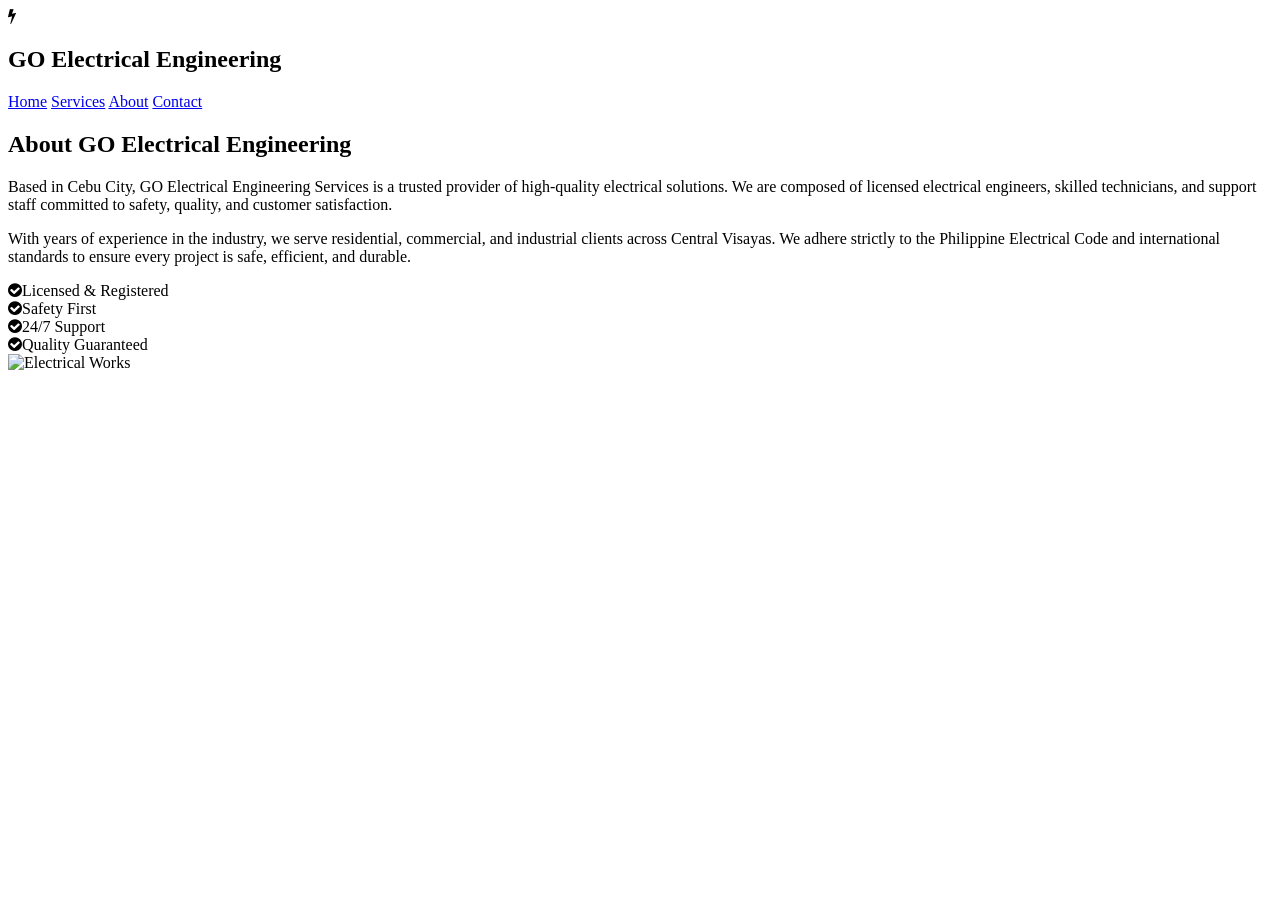
==== about.html @ 7d35654b "Add files via upload" ====
<!DOCTYPE html>
<html lang="en">
<head>
    <meta charset="UTF-8">
    <meta name="viewport" content="width=device-width, initial-scale=1.0">
    <title>About Us - GO Electrical</title>
    <script src="https://cdn.tailwindcss.com"></script>
    <link href="https://cdn.jsdelivr.net/npm/font-awesome@4.7.0/css/font-awesome.min.css" rel="stylesheet">
    <script>
        tailwind.config = { theme: { extend: { colors: { primary: '#0F52BA', secondary: '#FF6B00', dark: '#1E293B' } } } }
    </script>
</head>
<body class="font-sans text-gray-700 bg-gray-50">
    <!-- Navigation -->
    <nav class="fixed w-full bg-white/95 backdrop-blur-sm shadow-md z-50">
        <div class="container mx-auto px-4 py-3 flex justify-between items-center">
            <div class="flex items-center gap-2">
                <span class="text-primary text-2xl"><i class="fa fa-bolt"></i></span>
                <h1 class="text-xl font-bold text-primary">GO Electrical Engineering</h1>
            </div>
            <div class="hidden md:flex gap-8">
                <a href="index.html" class="font-medium hover:text-primary transition-colors">Home</a>
                <a href="services.html" class="font-medium hover:text-primary transition-colors">Services</a>
                <a href="about.html" class="font-medium text-primary transition-colors">About</a>
                <a href="contact.html" class="font-medium hover:text-primary transition-colors">Contact</a>
            </div>
        </div>
    </nav>

    <section class="py-32 bg-white">
        <div class="container mx-auto px-4 max-w-6xl">
            <div class="grid md:grid-cols-2 gap-12 items-center">
                <div>
                    <h2 class="text-[clamp(1.8rem,3vw,2.5rem)] font-bold text-dark mb-6">About GO Electrical Engineering</h2>
                    <p class="text-gray-600 mb-4">Based in Cebu City, GO Electrical Engineering Services is a trusted provider of high-quality electrical solutions. We are composed of licensed electrical engineers, skilled technicians, and support staff committed to safety, quality, and customer satisfaction.</p>
                    <p class="text-gray-600 mb-6">With years of experience in the industry, we serve residential, commercial, and industrial clients across Central Visayas. We adhere strictly to the Philippine Electrical Code and international standards to ensure every project is safe, efficient, and durable.</p>
                    <div class="grid grid-cols-2 gap-3">
                        <div class="flex items-center gap-2"><i class="fa fa-check-circle text-primary"></i><span>Licensed & Registered</span></div>
                        <div class="flex items-center gap-2"><i class="fa fa-check-circle text-primary"></i><span>Safety First</span></div>
                        <div class="flex items-center gap-2"><i class="fa fa-check-circle text-primary"></i><span>24/7 Support</span></div>
                        <div class="flex items-center gap-2"><i class="fa fa-check-circle text-primary"></i><span>Quality Guaranteed</span></div>
                    </div>
                </div>
                <div class="rounded-xl overflow-hidden shadow-xl">
                    <img src="https://images.unsplash.com/photo-1544197150-b99a580bb7a8?ixlib=rb-4.0.3&auto=format&fit=crop&w=600&q=80" alt="Electrical Works" class="w-full h-full object-cover">
                </div>
            </div>
        </div>
    </section>
</body>
</html>
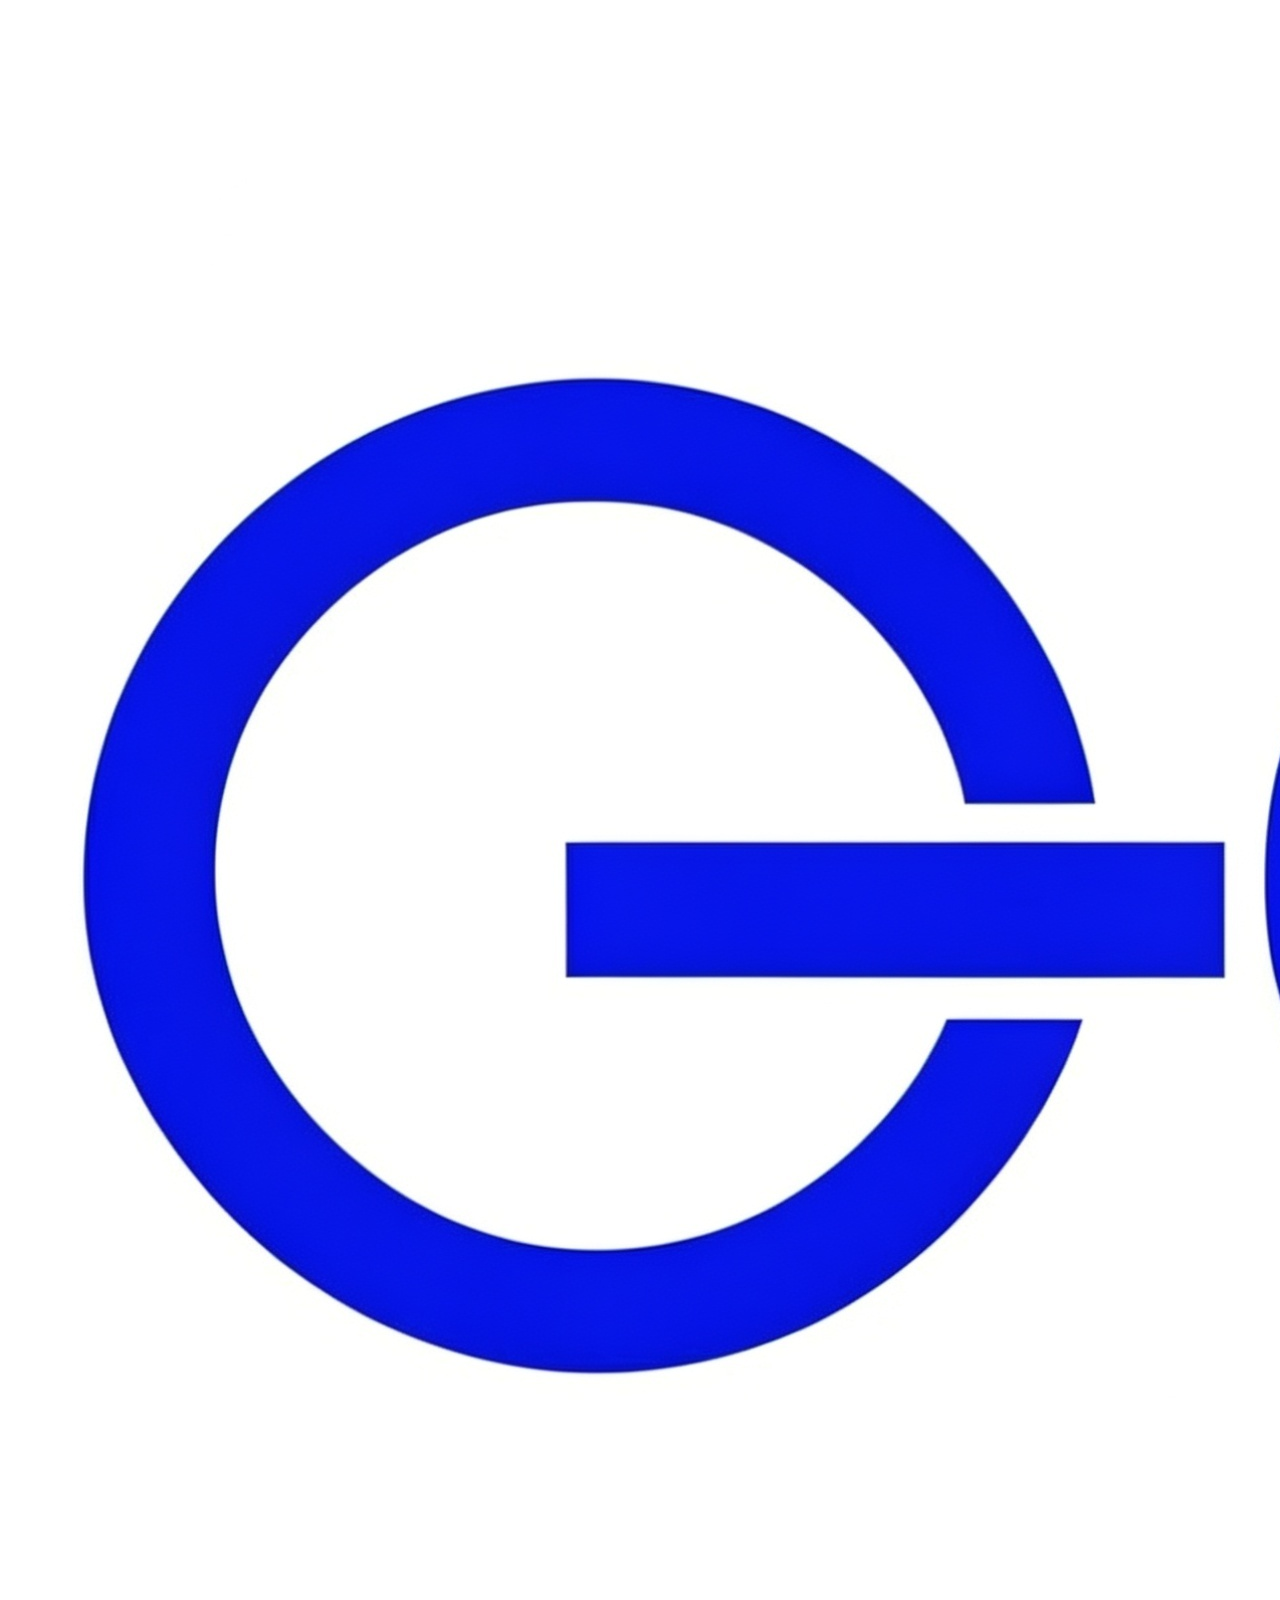
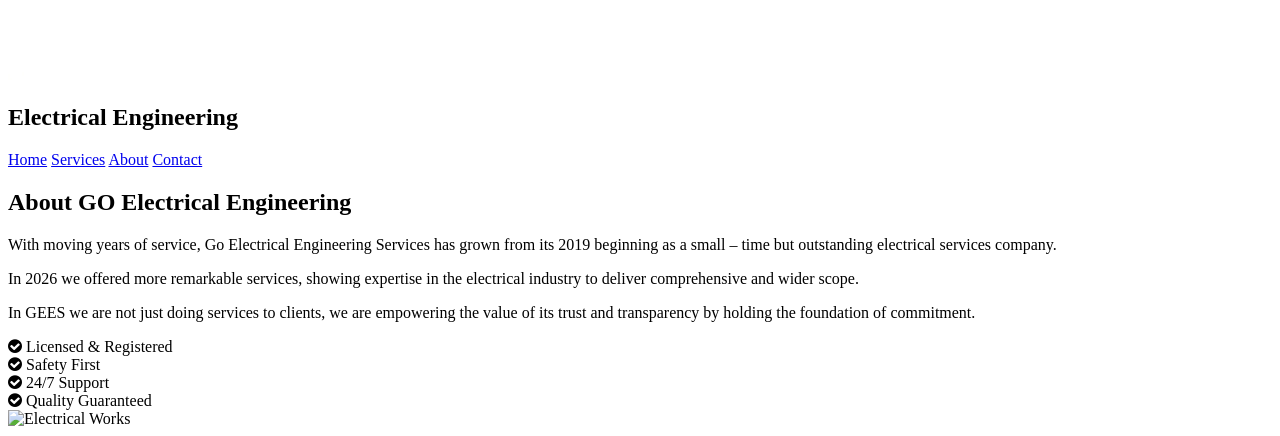
==== commit 5ef6e22f: "Update about.html" ====
--- a/about.html
+++ b/about.html
@@ -15,8 +15,8 @@
     <nav class="fixed w-full bg-white/95 backdrop-blur-sm shadow-md z-50">
         <div class="container mx-auto px-4 py-3 flex justify-between items-center">
             <div class="flex items-center gap-2">
-                <span class="text-primary text-2xl"><i class="fa fa-bolt"></i></span>
-                <h1 class="text-xl font-bold text-primary">GO Electrical Engineering</h1>
+                <img src="goelectrical.png" alt="GO" class="h-10 w-auto">
+                <h1 class="text-xl font-bold text-primary">Electrical Engineering</h1>
             </div>
             <div class="hidden md:flex gap-8">
                 <a href="index.html" class="font-medium hover:text-primary transition-colors">Home</a>
@@ -27,25 +27,47 @@
         </div>
     </nav>
 
-    <section class="py-32 bg-white">
-        <div class="container mx-auto px-4 max-w-6xl">
-            <div class="grid md:grid-cols-2 gap-12 items-center">
-                <div>
-                    <h2 class="text-[clamp(1.8rem,3vw,2.5rem)] font-bold text-dark mb-6">About GO Electrical Engineering</h2>
-                    <p class="text-gray-600 mb-4">Based in Cebu City, GO Electrical Engineering Services is a trusted provider of high-quality electrical solutions. We are composed of licensed electrical engineers, skilled technicians, and support staff committed to safety, quality, and customer satisfaction.</p>
-                    <p class="text-gray-600 mb-6">With years of experience in the industry, we serve residential, commercial, and industrial clients across Central Visayas. We adhere strictly to the Philippine Electrical Code and international standards to ensure every project is safe, efficient, and durable.</p>
-                    <div class="grid grid-cols-2 gap-3">
-                        <div class="flex items-center gap-2"><i class="fa fa-check-circle text-primary"></i><span>Licensed & Registered</span></div>
-                        <div class="flex items-center gap-2"><i class="fa fa-check-circle text-primary"></i><span>Safety First</span></div>
-                        <div class="flex items-center gap-2"><i class="fa fa-check-circle text-primary"></i><span>24/7 Support</span></div>
-                        <div class="flex items-center gap-2"><i class="fa fa-check-circle text-primary"></i><span>Quality Guaranteed</span></div>
-                    </div>
-                </div>
-                <div class="rounded-xl overflow-hidden shadow-xl">
-                    <img src="https://images.unsplash.com/photo-1544197150-b99a580bb7a8?ixlib=rb-4.0.3&auto=format&fit=crop&w=600&q=80" alt="Electrical Works" class="w-full h-full object-cover">
-                </div>
-            </div>
+   <section class="py-32 relative bg-cover bg-center bg-no-repeat" style="background-image: url('electrical9.png');">
+  <div class="container mx-auto px-4 max-w-6xl relative z-10">
+    <div class="grid md:grid-cols-2 gap-6 items-center">
+      <div>
+        <h2 class="text-[clamp(1.8rem,3vw,2.2rem)] font-bold text-black mb-4">About GO Electrical Engineering</h2>
+
+        <p class="text-black font-medium text-base mb-3 leading-relaxed">
+          With moving years of service, Go Electrical Engineering Services has grown from its 2019 beginning as a small – time but outstanding electrical services company.
+        </p>
+        <p class="text-black font-medium text-base mb-3 leading-relaxed">
+          In 2026 we offered more remarkable services, showing expertise in the electrical industry to deliver comprehensive and wider scope.
+        </p>
+        <p class="text-black font-medium text-base mb-4 leading-relaxed">
+          In GEES we are not just doing services to clients, we are empowering the value of its trust and transparency by holding the foundation of commitment.
+        </p>
+
+        <div class="grid grid-cols-2 gap-2">
+          <div class="flex items-center gap-2">
+            <i class="fa fa-check-circle text-blue-600 text-lg"></i>
+            <span class="text-black font-bold">Licensed & Registered</span>
+          </div>
+          <div class="flex items-center gap-2">
+            <i class="fa fa-check-circle text-blue-600 text-lg"></i>
+            <span class="text-black font-bold">Safety First</span>
+          </div>
+          <div class="flex items-center gap-2">
+            <i class="fa fa-check-circle text-blue-600 text-lg"></i>
+            <span class="text-black font-bold">24/7 Support</span>
+          </div>
+          <div class="flex items-center gap-2">
+            <i class="fa fa-check-circle text-blue-600 text-lg"></i>
+            <span class="text-black font-bold">Quality Guaranteed</span>
+          </div>
         </div>
-    </section>
+      </div>
+
+      <div class="rounded-xl overflow-hidden shadow-xl">
+        <img src="electrical3.png" alt="Electrical Works" class="w-full h-auto object-cover">
+      </div>
+    </div>
+  </div>
+</section>
 </body>
-</html>+</html>
